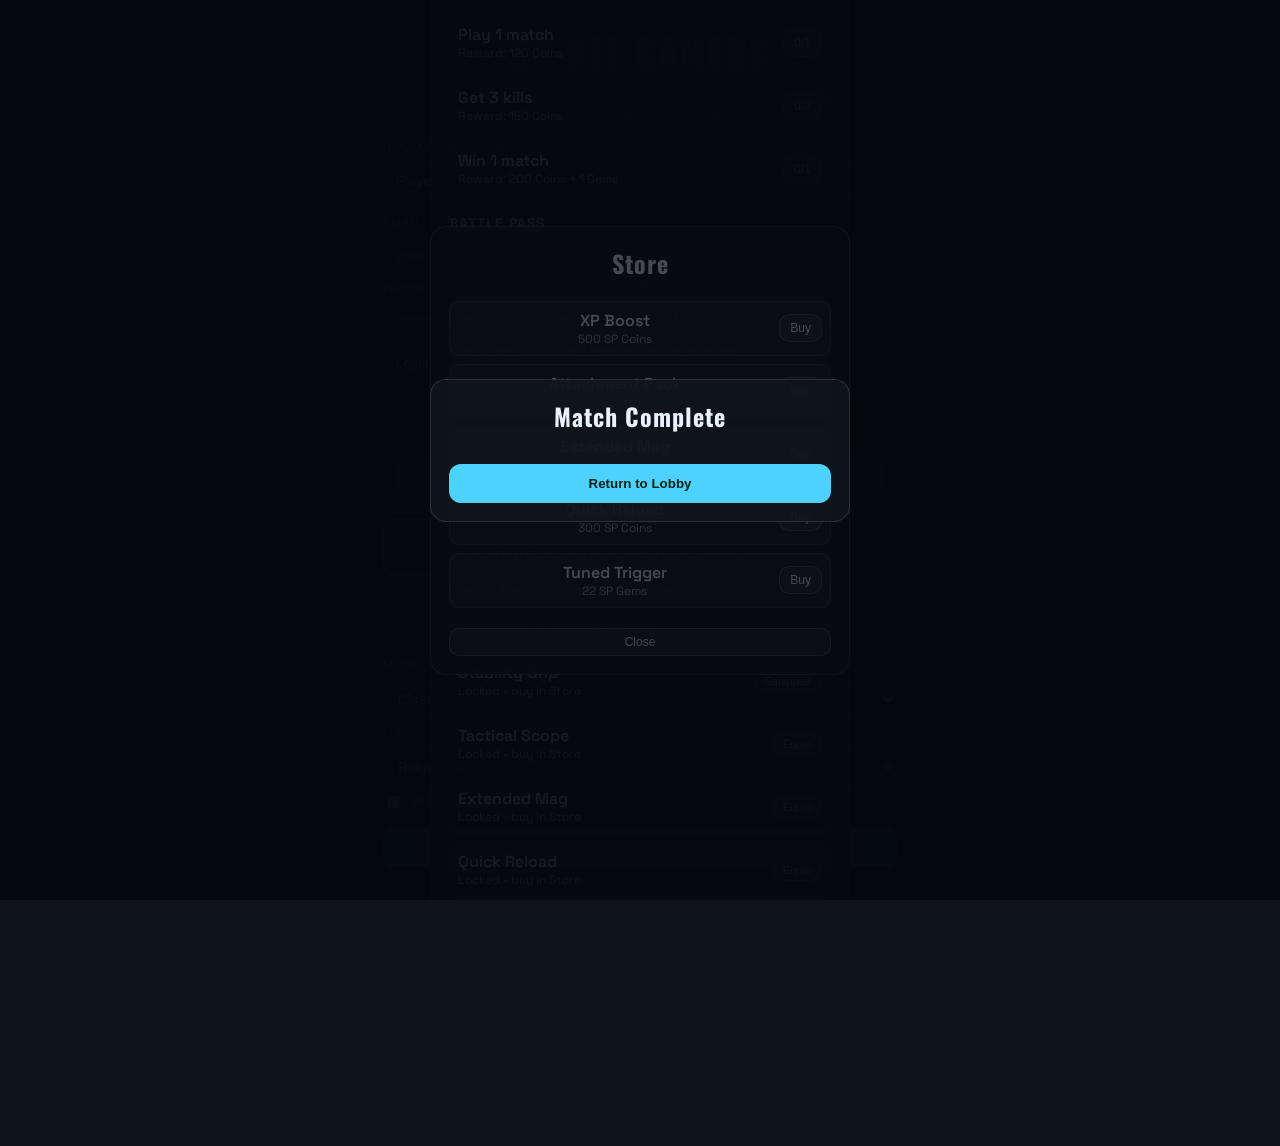
==== web/index.html @ 1491004d "Fix lobby navigation and stop forced redirect" ====
<!doctype html>
<html lang="en">
<head>
  <meta charset="utf-8" />
  <meta name="viewport" content="width=device-width,initial-scale=1,maximum-scale=1,user-scalable=no" />
  <title>SP NET GAMERS v1.0.1</title>
  <link rel="preconnect" href="https://fonts.googleapis.com">
  <link rel="preconnect" href="https://fonts.gstatic.com" crossorigin>
  <link href="https://fonts.googleapis.com/css2?family=Oswald:wght@400;600&family=Space+Grotesk:wght@400;600&family=Bebas+Neue&display=swap" rel="stylesheet">
  <link rel="stylesheet" href="style.css?v=20260315r" />
</head>
<body>
  <div id="overlay" class="overlay">
    <div class="card">
      <div class="badge">Season Zero</div>
      <h1>SP NET GAMERS</h1>
      <p class="subtitle">Fast tactical battle-royale prototype (original design)</p>
      <p class="version">Version v1.0.1 <span id="buildTag"></span></p>

      <div class="profile-setup">
        <label for="nameInput">Commander Name</label>
        <input id="nameInput" type="text" maxlength="14" placeholder="Your name" />
      </div>

      <div class="profile-setup">
        <label for="emailInput">Email</label>
        <input id="emailInput" type="email" placeholder="you@example.com" />
        <label for="passwordInput">Password</label>
        <input id="passwordInput" type="password" placeholder="********" />
        <div class="account-actions">
          <button id="loginBtn" class="ghost">Login</button>
          <button id="registerBtn" class="ghost">Create Account</button>
          <button id="offlineBtn" class="ghost">Play Offline</button>
        </div>
        <div id="authStatus" class="panel-status"></div>
      </div>

      <div id="dailyBox" class="daily">
        <div class="daily-title">Daily Drop</div>
        <div id="dailyRewardText" class="daily-reward">Claim today reward</div>
        <button id="claimDaily" class="ghost">Claim Daily</button>
      </div>

      <div class="trait-grid">
        <button class="trait" data-trait="swift">Trailblazer<br><span>+10% move speed</span></button>
        <button class="trait" data-trait="bulwark">Bulwark<br><span>+20 max health</span></button>
        <button class="trait" data-trait="sensor">Sensorist<br><span>Ping on reload</span></button>
        <button class="trait" data-trait="medic">Medicall<br><span>Faster revive</span></button>
      </div>

      <div class="mode-grid">
        <label for="modeSelect">Mode</label>
        <select id="modeSelect">
          <option value="classic">Classic</option>
          <option value="blitz">Blitz</option>
          <option value="duo">Duo</option>
          <option value="squad">Squad</option>
          <option value="vehicle">Vehicle Rush</option>
          <option value="arena">MP Arena (Beta)</option>
        </select>
        <label for="mapSelect">Map</label>
        <select id="mapSelect">
          <option value="ridge">Ridgefront</option>
          <option value="harbor">Harborline</option>
          <option value="metro">Metro Grid</option>
        </select>
        <label class="checkbox">
          <input id="mpToggle" type="checkbox" />
          Multiplayer (Beta)
        </label>
      </div>

      <button id="startBtn" class="start">Deploy</button>
      <div class="tips">
        <div><strong>Touch</strong>: left joystick move, right joystick aim/shoot</div>
        <div><strong>Desktop</strong>: WASD move, mouse aim, click shoot, 1/2/3 equip, Q swap, R reload</div>
      </div>
    </div>
  </div>

  <div id="topbar" class="topbar hidden">
    <div class="brand">SP NET GAMERS <span>v1.0.1</span></div>
    <div class="progress">
      <div id="levelChip" class="chip">LVL 1</div>
      <div class="xpbar"><div id="xpFill" class="xpfill"></div></div>
    </div>
    <div class="balance">
      <div id="coinsChip" class="chip">SP Coins 0</div>
      <div id="gemsChip" class="chip">SP Gems 0</div>
      <div id="powerChip" class="chip hidden">Power +60%</div>
    </div>
    <div class="actions">
      <button id="profileBtn" class="ghost small">Profile</button>
      <button id="storeBtn" class="ghost small">Store</button>
    </div>
  </div>

  <div id="killfeed" class="killfeed"></div>

  <div id="panelProfile" class="panel hidden">
    <div class="panel-card">
      <h2>Profile</h2>
      <div id="profileSummary" class="panel-text"></div>
      <div class="panel-section">
        <h3>Daily Missions</h3>
        <div id="missionsList" class="panel-list"></div>
      </div>
      <div class="panel-section">
        <h3>Battle Pass</h3>
        <div id="battlePass" class="panel-text"></div>
        <div id="battlePassTrack" class="panel-list"></div>
      </div>
      <div class="panel-section">
        <h3>Inventory & Attachments</h3>
        <div id="inventoryList" class="panel-list"></div>
      </div>
      <button id="claimDaily2" class="start small">Claim Daily</button>
      <div id="dailyStatus" class="panel-status"></div>
      <button id="closeProfile" class="ghost small">Close</button>
    </div>
  </div>

  <div id="panelStore" class="panel hidden">
    <div class="panel-card">
      <h2>Store</h2>
      <div id="storeList" class="panel-list"></div>
      <div id="storeStatus" class="panel-status"></div>
      <button id="closeStore" class="ghost small">Close</button>
    </div>
  </div>

  <div id="summary" class="panel hidden">
    <div class="panel-card">
      <h2 id="summaryTitle">Match Complete</h2>
      <div id="summaryStats" class="panel-text"></div>
      <button id="summaryBtn" class="start">Return to Lobby</button>
    </div>
  </div>

  <div id="warmup" class="panel hidden">
    <div class="panel-card">
      <h2>Warm-Up</h2>
      <div id="warmupText" class="panel-text">Deploying...</div>
      <button id="skipWarmup" class="ghost small">Skip Warm-Up</button>
    </div>
  </div>

  <div id="toast" class="toast hidden"></div>

  <canvas id="game"></canvas>
  <a id="panicLobby" class="panic-lobby" href="index.html?panic=1&v=20260315r" onclick="location.href='index.html?panic=1&v=20260315r'; return false;">Return to Lobby</a>
  <div id="themeFrame" class="theme-frame" aria-hidden="true"></div>
  <div id="promoBanner" class="promo-banner" aria-hidden="true">
    <div class="promo-title">DUNESTORM FRONTLINE</div>
    <div class="promo-sub">Discover relics, power, and hidden routes</div>
  </div>
  <div id="hud" class="hud">
    <div class="stat" id="health"></div>
    <div class="stat" id="armor"></div>
    <div class="stat" id="weapon"></div>
    <div class="stat" id="ammo"></div>
    <div class="stat" id="vehicle"></div>
    <div class="stat" id="remain"></div>
  </div>

  <div id="actions" class="actions-panel">
    <button id="actionHeal" class="ghost small">Heal</button>
    <button id="actionSwap" class="ghost small">Swap</button>
    <button id="actionCapture" class="ghost small">Capture</button>
  </div>

  <div id="bgmiHud" class="bgmi-hud" aria-hidden="true">
    <div class="bgmi-top">
      <div id="bgmiStatus" class="bgmi-status">Alive 0 | Kills 0</div>
      <div id="bgmiCompass" class="bgmi-compass">N 0</div>
    </div>
    <div id="bgmiMiniFrame" class="bgmi-minimap"></div>
    <div class="bgmi-bottom">
      <div id="bgmiWeapon" class="bgmi-weapon">Weapon</div>
      <div id="bgmiAmmo" class="bgmi-ammo">0 / 0</div>
      <div class="bgmi-health">
        <div id="bgmiHealthFill" class="bgmi-health-fill"></div>
      </div>
    </div>
    <div id="bgmiCrosshair" class="bgmi-crosshair"></div>
  </div>

  <script src="game.js?v=20260315r"></script>
  <script>
    (function () {
      function forceWarmupOff() {
        try {
          var warmup = document.getElementById("warmup");
          if (warmup) warmup.classList.add("hidden");
          if (window.GAME) {
            window.GAME.warmupActive = false;
            window.GAME.warmupTimer = 0;
          }
        } catch (e) {}
        setTimeout(forceWarmupOff, 800);
      }
      forceWarmupOff();
    })();
  </script>
</body>
</html>
---- web/style.css ----
:root {
  --bg: #0f141b;
  --panel: rgba(16, 21, 28, 0.92);
  --accent: #4dd2ff;
  --accent-2: #f2c94c;
  --gold: #4dd2ff;
  --gold-bright: #dce7f2;
  --bronze: #203040;
  --danger: #ff6b6b;
  --text: #e9f1ff;
  --muted: rgba(233, 241, 255, 0.6);
}

* { box-sizing: border-box; }
html, body {
  margin: 0;
  padding: 0;
  width: 100%;
  height: 100%;
  background: var(--bg);
  color: var(--text);
  font-family: "Space Grotesk", "Trebuchet MS", sans-serif;
  overflow: hidden;
}

body {
  position: relative;
  background:
    radial-gradient(circle at 20% 15%, rgba(77, 210, 255, 0.18), transparent 45%),
    radial-gradient(circle at 85% 80%, rgba(242, 201, 76, 0.12), transparent 50%),
    linear-gradient(160deg, rgba(16, 22, 30, 0.98), rgba(10, 14, 20, 0.98));
}

body::before,
body::after {
  content: "";
  position: absolute;
  width: 420px;
  height: 420px;
  border-radius: 50%;
  background: radial-gradient(circle, rgba(71, 215, 160, 0.18), transparent 60%);
  filter: blur(10px);
  z-index: 0;
  animation: float 12s ease-in-out infinite;
  pointer-events: none;
}

body::after {
  width: 520px;
  height: 520px;
  right: -120px;
  bottom: -160px;
  background: radial-gradient(circle, rgba(240, 179, 86, 0.16), transparent 60%);
  animation-delay: -4s;
}

@keyframes float {
  0% { transform: translateY(0px); }
  50% { transform: translateY(-18px); }
  100% { transform: translateY(0px); }
}

#game {
  width: 100vw;
  height: 100vh;
  display: block;
  position: relative;
  z-index: 1;
}

body.ingame #game {
  filter: saturate(1.08) contrast(1.05);
}

.hidden { display: none; }

.panic-lobby {
  position: absolute;
  top: calc(14px + env(safe-area-inset-top));
  left: calc(14px + env(safe-area-inset-left));
  z-index: 15;
  padding: 10px 14px;
  border-radius: 10px;
  border: 1px solid rgba(255,255,255,0.45);
  background: rgba(8, 12, 18, 0.85);
  color: rgba(255,255,255,0.9);
  font-family: "Oswald", "Space Grotesk", sans-serif;
  font-size: 12px;
  letter-spacing: 1px;
  text-transform: uppercase;
  display: none;
  pointer-events: auto;
  box-shadow: 0 10px 24px rgba(0,0,0,0.35);
  text-decoration: none;
}

body.ingame .panic-lobby {
  display: inline-flex;
  align-items: center;
  gap: 6px;
}

body.panic-mode .panic-lobby {
  display: inline-flex;
  align-items: center;
  gap: 6px;
}

body.panic-mode #game,
body.panic-mode .bgmi-hud,
body.panic-mode .actions-panel,
body.panic-mode .killfeed {
  pointer-events: none;
}

.panic-lobby.big {
  top: auto;
  left: 50%;
  bottom: calc(16px + env(safe-area-inset-bottom));
  transform: translateX(-50%);
  width: min(92vw, 360px);
  justify-content: center;
  font-size: 14px;
  padding: 12px 18px;
}

.overlay {
  position: absolute;
  inset: 0;
  display: flex;
  align-items: center;
  justify-content: center;
  background: radial-gradient(circle at 20% 20%, rgba(71,215,160,0.18), transparent 40%),
              radial-gradient(circle at 80% 80%, rgba(72,110,255,0.18), transparent 40%),
              rgba(5, 8, 15, 0.92);
  z-index: 10;
}

.card {
  width: min(92vw, 560px);
  background: var(--panel);
  border: 1px solid rgba(255,255,255,0.12);
  border-radius: 18px;
  padding: 22px;
  text-align: center;
  box-shadow: 0 18px 40px rgba(0,0,0,0.45);
}

.badge {
  display: inline-block;
  padding: 4px 10px;
  border-radius: 999px;
  background: rgba(71,215,160,0.18);
  font-size: 12px;
  letter-spacing: 1px;
  text-transform: uppercase;
}

h1 {
  margin: 10px 0 6px 0;
  font-family: "Oswald", "Trebuchet MS", sans-serif;
  font-size: 36px;
  letter-spacing: 2px;
}

h2 {
  margin: 0 0 10px 0;
  font-family: "Oswald", "Trebuchet MS", sans-serif;
  font-size: 24px;
  letter-spacing: 1px;
}

h3 {
  margin: 8px 0;
  font-size: 14px;
  letter-spacing: 1px;
  text-transform: uppercase;
  color: var(--muted);
}

.subtitle {
  margin: 0;
  color: var(--muted);
}

.profile-setup {
  display: grid;
  gap: 6px;
  margin: 14px 0 10px 0;
  text-align: left;
}

.profile-setup label {
  font-size: 12px;
  text-transform: uppercase;
  letter-spacing: 1px;
  color: var(--muted);
}

.profile-setup input {
  padding: 10px 12px;
  border-radius: 12px;
  border: 1px solid rgba(255,255,255,0.18);
  background: rgba(255,255,255,0.06);
  color: var(--text);
  font-size: 14px;
}

.account-actions {
  display: flex;
  gap: 8px;
  flex-wrap: wrap;
}

.daily {
  display: grid;
  gap: 6px;
  margin: 10px 0 8px 0;
  padding: 12px;
  border-radius: 12px;
  border: 1px solid rgba(255,255,255,0.12);
  background: rgba(255,255,255,0.04);
}

.daily-title {
  font-size: 12px;
  text-transform: uppercase;
  letter-spacing: 1px;
  color: var(--muted);
}

.daily-reward {
  font-weight: 600;
}

.trait-grid {
  display: grid;
  grid-template-columns: 1fr 1fr;
  gap: 10px;
  margin: 16px 0;
}

.trait {
  padding: 12px;
  border: 1px solid rgba(255,255,255,0.15);
  background: rgba(255,255,255,0.05);
  color: var(--text);
  border-radius: 12px;
  font-size: 14px;
}

.trait span {
  display: block;
  font-size: 12px;
  opacity: 0.7;
}

.trait.selected {
  border-color: var(--accent);
  box-shadow: 0 0 0 2px rgba(71,215,160,0.2);
}

.mode-grid {
  display: grid;
  gap: 8px;
  margin: 12px 0 16px 0;
  text-align: left;
}

.mode-grid label {
  font-size: 12px;
  text-transform: uppercase;
  letter-spacing: 1px;
  color: var(--muted);
}

.mode-grid select {
  padding: 8px 10px;
  border-radius: 10px;
  border: 1px solid rgba(255,255,255,0.18);
  background: rgba(255,255,255,0.06);
  color: var(--text);
  font-size: 14px;
}

.checkbox {
  display: flex;
  align-items: center;
  gap: 8px;
  font-size: 12px;
  text-transform: uppercase;
  letter-spacing: 1px;
  color: var(--muted);
}

.checkbox input {
  accent-color: var(--accent);
}

.start {
  width: 100%;
  padding: 12px;
  background: var(--accent);
  color: #082015;
  border: none;
  border-radius: 12px;
  font-weight: 700;
  cursor: pointer;
  transition: transform 0.2s ease, box-shadow 0.2s ease;
}

.start:hover { transform: translateY(-1px); box-shadow: 0 6px 16px rgba(71,215,160,0.35); }

.start.small { width: auto; padding: 8px 14px; font-size: 12px; }

.ghost {
  border: 1px solid rgba(255,255,255,0.18);
  background: rgba(255,255,255,0.06);
  color: var(--text);
  border-radius: 10px;
  padding: 8px 12px;
  cursor: pointer;
}

.ghost.small { padding: 6px 10px; font-size: 12px; }

button:disabled {
  opacity: 0.5;
  cursor: not-allowed;
}

.tips {
  margin-top: 12px;
  font-size: 12px;
  opacity: 0.8;
}

.version {
  margin: 6px 0 0 0;
  font-size: 12px;
  opacity: 0.7;
}

.topbar {
  position: absolute;
  left: 12px;
  right: 12px;
  top: 12px;
  display: grid;
  grid-template-columns: 1fr auto auto auto;
  gap: 10px;
  align-items: center;
  padding: 10px 14px;
  border-radius: 14px;
  background: rgba(24, 18, 12, 0.78);
  border: 1px solid rgba(209, 154, 63, 0.35);
  backdrop-filter: blur(8px);
  z-index: 6;
}

.brand {
  font-family: "Oswald", "Trebuchet MS", sans-serif;
  letter-spacing: 1px;
}

.brand span {
  font-size: 12px;
  color: var(--muted);
  margin-left: 6px;
}

.progress {
  display: grid;
  gap: 6px;
  min-width: 160px;
}

.xpbar {
  height: 6px;
  border-radius: 999px;
  background: rgba(255,255,255,0.1);
  overflow: hidden;
}

.xpfill {
  height: 100%;
  width: 0%;
  background: linear-gradient(90deg, #47d7a0, #6fb8ff);
}

.balance {
  display: flex;
  gap: 6px;
  flex-wrap: wrap;
}

.chip {
  padding: 6px 10px;
  border-radius: 999px;
  background: rgba(26, 18, 10, 0.55);
  border: 1px solid rgba(209, 154, 63, 0.35);
  font-size: 12px;
}

.actions {
  display: flex;
  gap: 6px;
}

.panel {
  position: absolute;
  inset: 0;
  display: flex;
  align-items: center;
  justify-content: center;
  background: rgba(5, 8, 15, 0.72);
  z-index: 12;
  pointer-events: auto;
}

#warmup {
  z-index: 9999;
  pointer-events: auto;
  touch-action: manipulation;
  display: none !important;
}

.panel-card {
  width: min(90vw, 420px);
  background: var(--panel);
  border: 1px solid rgba(255,255,255,0.12);
  border-radius: 16px;
  padding: 18px;
  display: grid;
  gap: 10px;
  text-align: center;
}

.panel-text {
  text-align: left;
  white-space: pre-line;
  color: var(--muted);
  font-size: 13px;
}

.panel-status {
  font-size: 12px;
  color: var(--muted);
}

.panel-section {
  text-align: left;
  display: grid;
  gap: 6px;
}

.panel-list {
  display: grid;
  gap: 8px;
}

.store-item,
.mission-item {
  display: grid;
  grid-template-columns: 1fr auto;
  align-items: center;
  gap: 8px;
  padding: 8px;
  border-radius: 10px;
  background: rgba(255,255,255,0.04);
  border: 1px solid rgba(255,255,255,0.08);
}

.store-label { font-weight: 600; }
.store-cost { font-size: 12px; color: var(--muted); }

.inventory-item {
  display: grid;
  grid-template-columns: 1fr auto;
  align-items: center;
  gap: 8px;
  padding: 8px;
  border-radius: 10px;
  background: rgba(255,255,255,0.04);
  border: 1px solid rgba(255,255,255,0.08);
}

.inventory-item .toggle {
  padding: 4px 10px;
  border-radius: 999px;
  border: 1px solid rgba(255,255,255,0.2);
  background: rgba(255,255,255,0.06);
  font-size: 11px;
  color: var(--text);
}

.battle-track {
  display: grid;
  gap: 6px;
}

.battle-tier {
  display: grid;
  grid-template-columns: auto 1fr;
  gap: 8px;
  align-items: center;
  padding: 6px 8px;
  border-radius: 8px;
  background: rgba(255,255,255,0.04);
  border: 1px solid rgba(255,255,255,0.08);
  font-size: 11px;
}

.battle-tier.active {
  border-color: rgba(71,215,160,0.6);
  box-shadow: 0 0 0 1px rgba(71,215,160,0.2);
}

.hud {
  position: absolute;
  left: 12px;
  bottom: 12px;
  display: flex;
  flex-direction: column;
  align-items: flex-start;
  gap: 6px;
  z-index: 5;
}

.stat {
  padding: 6px 8px;
  background: rgba(18, 12, 8, 0.6);
  border: 1px solid rgba(209, 154, 63, 0.35);
  border-radius: 8px;
  font-size: 12px;
}

#ammo {
  border-color: rgba(242, 215, 166, 0.7);
}

.toast {
  position: absolute;
  left: 50%;
  bottom: 20px;
  transform: translateX(-50%);
  background: rgba(22, 16, 10, 0.92);
  border: 1px solid rgba(209, 154, 63, 0.35);
  border-radius: 999px;
  padding: 8px 14px;
  font-size: 12px;
  z-index: 15;
}

.killfeed {
  position: absolute;
  right: 14px;
  top: 80px;
  display: grid;
  gap: 6px;
  z-index: 7;
  max-width: 240px;
}

.killfeed .entry {
  padding: 6px 8px;
  border-radius: 8px;
  background: rgba(10, 14, 20, 0.75);
  border: 1px solid rgba(255,255,255,0.2);
  font-size: 11px;
  color: rgba(255,255,255,0.78);
}

.actions-panel {
  position: absolute;
  right: 12px;
  bottom: 12px;
  display: flex;
  flex-direction: column;
  gap: 8px;
  z-index: 7;
}

.actions-panel .ghost {
  min-width: 88px;
  text-align: center;
  background: rgba(12, 16, 22, 0.65);
  border-color: rgba(220, 231, 242, 0.25);
}

.theme-frame {
  position: absolute;
  inset: 18px;
  border: 3px solid var(--gold);
  border-radius: 16px;
  box-shadow: 0 0 0 2px rgba(138, 97, 48, 0.45), 0 20px 60px rgba(0,0,0,0.35);
  z-index: 4;
  opacity: 0;
  pointer-events: none;
  display: none;
}

.theme-frame::before,
.theme-frame::after {
  content: "";
  position: absolute;
  width: 56px;
  height: 56px;
  border: 3px solid var(--gold-bright);
  box-shadow: 0 0 0 1px rgba(138, 97, 48, 0.5) inset;
}

.theme-frame::before {
  top: -10px;
  left: -10px;
  border-right: none;
  border-bottom: none;
}

.theme-frame::after {
  bottom: -10px;
  right: -10px;
  border-left: none;
  border-top: none;
}

.promo-banner {
  position: absolute;
  left: 50%;
  bottom: 16px;
  transform: translateX(-50%);
  width: min(92vw, 900px);
  padding: 12px 18px;
  border-radius: 12px;
  background: linear-gradient(90deg, rgba(66, 45, 18, 0.92), rgba(28, 20, 12, 0.92));
  border: 2px solid rgba(209, 154, 63, 0.55);
  text-align: center;
  z-index: 6;
  opacity: 0;
  pointer-events: none;
  display: none;
  box-shadow: 0 16px 40px rgba(0,0,0,0.35);
}

.promo-title {
  font-family: "Bebas Neue", "Oswald", sans-serif;
  font-size: 38px;
  letter-spacing: 2px;
  color: var(--gold-bright);
  text-transform: uppercase;
  text-shadow: 0 4px 12px rgba(0,0,0,0.35);
}

.promo-sub {
  font-size: 12px;
  letter-spacing: 1px;
  text-transform: uppercase;
  color: rgba(242, 215, 166, 0.85);
}

body.ingame .theme-frame,
body.ingame .promo-banner {
  opacity: 0;
}

body.ingame .topbar,
body.ingame #hud {
  opacity: 0;
  pointer-events: none;
}

.bgmi-hud {
  position: absolute;
  inset: 0;
  z-index: 8;
  display: none;
  pointer-events: none;
  font-family: "Oswald", "Space Grotesk", sans-serif;
}

body.ingame .bgmi-hud {
  display: block;
}

.bgmi-top {
  position: absolute;
  top: 8px;
  left: 50%;
  transform: translateX(-50%);
  display: flex;
  gap: 12px;
  align-items: center;
  padding: 6px 10px;
  border-radius: 8px;
  background: rgba(18, 18, 18, 0.45);
  border: 1px solid rgba(255,255,255,0.25);
  backdrop-filter: blur(6px);
}

.bgmi-status {
  font-size: 12px;
  color: rgba(255,255,255,0.8);
}

.bgmi-compass {
  font-size: 13px;
  letter-spacing: 2px;
  color: rgba(255,255,255,0.9);
}

.bgmi-minimap {
  position: absolute;
  right: 12px;
  top: 72px;
  width: 140px;
  height: 140px;
  border: 2px solid rgba(255,255,255,0.65);
  border-radius: 8px;
  box-shadow: 0 8px 24px rgba(0,0,0,0.35);
  pointer-events: none;
}

.bgmi-bottom {
  position: absolute;
  left: 50%;
  bottom: 18px;
  transform: translateX(-50%);
  display: flex;
  gap: 12px;
  align-items: center;
  padding: 10px 14px;
  border-radius: 10px;
  background: rgba(8, 8, 10, 0.6);
  border: 1px solid rgba(255,255,255,0.25);
  box-shadow: 0 10px 26px rgba(0,0,0,0.35);
}

.bgmi-weapon {
  font-size: 14px;
  letter-spacing: 0.5px;
  color: rgba(255,255,255,0.95);
}

.bgmi-ammo {
  font-size: 14px;
  color: rgba(255,255,255,0.85);
}

.bgmi-health {
  width: 120px;
  height: 10px;
  border-radius: 999px;
  background: rgba(255,255,255,0.15);
  border: 1px solid rgba(255,255,255,0.35);
  overflow: hidden;
}

.bgmi-health-fill {
  height: 100%;
  width: 100%;
  background: linear-gradient(90deg, #ffd25a, #ff6b5f);
}

.bgmi-crosshair {
  position: absolute;
  left: 50%;
  top: 50%;
  width: 18px;
  height: 18px;
  margin-left: -9px;
  margin-top: -9px;
  border: 1px solid rgba(255,255,255,0.6);
  border-radius: 50%;
}

.bgmi-crosshair::before,
.bgmi-crosshair::after {
  content: "";
  position: absolute;
  background: rgba(255,255,255,0.6);
}

.bgmi-crosshair::before {
  width: 18px;
  height: 1px;
  left: 0;
  top: 50%;
  transform: translateY(-50%);
}

.bgmi-crosshair::after {
  height: 18px;
  width: 1px;
  top: 0;
  left: 50%;
  transform: translateX(-50%);
}

body.ingame .actions-panel .ghost {
  width: 56px;
  height: 56px;
  border-radius: 50%;
  border: 2px solid rgba(255,255,255,0.4);
  background: rgba(0,0,0,0.55);
  color: rgba(255,255,255,0.85);
  font-size: 11px;
}

@media (max-width: 720px) {
  .topbar {
    grid-template-columns: 1fr;
    gap: 6px;
  }
  .actions { justify-content: flex-start; }
  .hud { bottom: 70px; }
  .actions-panel { bottom: 80px; }
  .account-actions { justify-content: flex-start; }
}
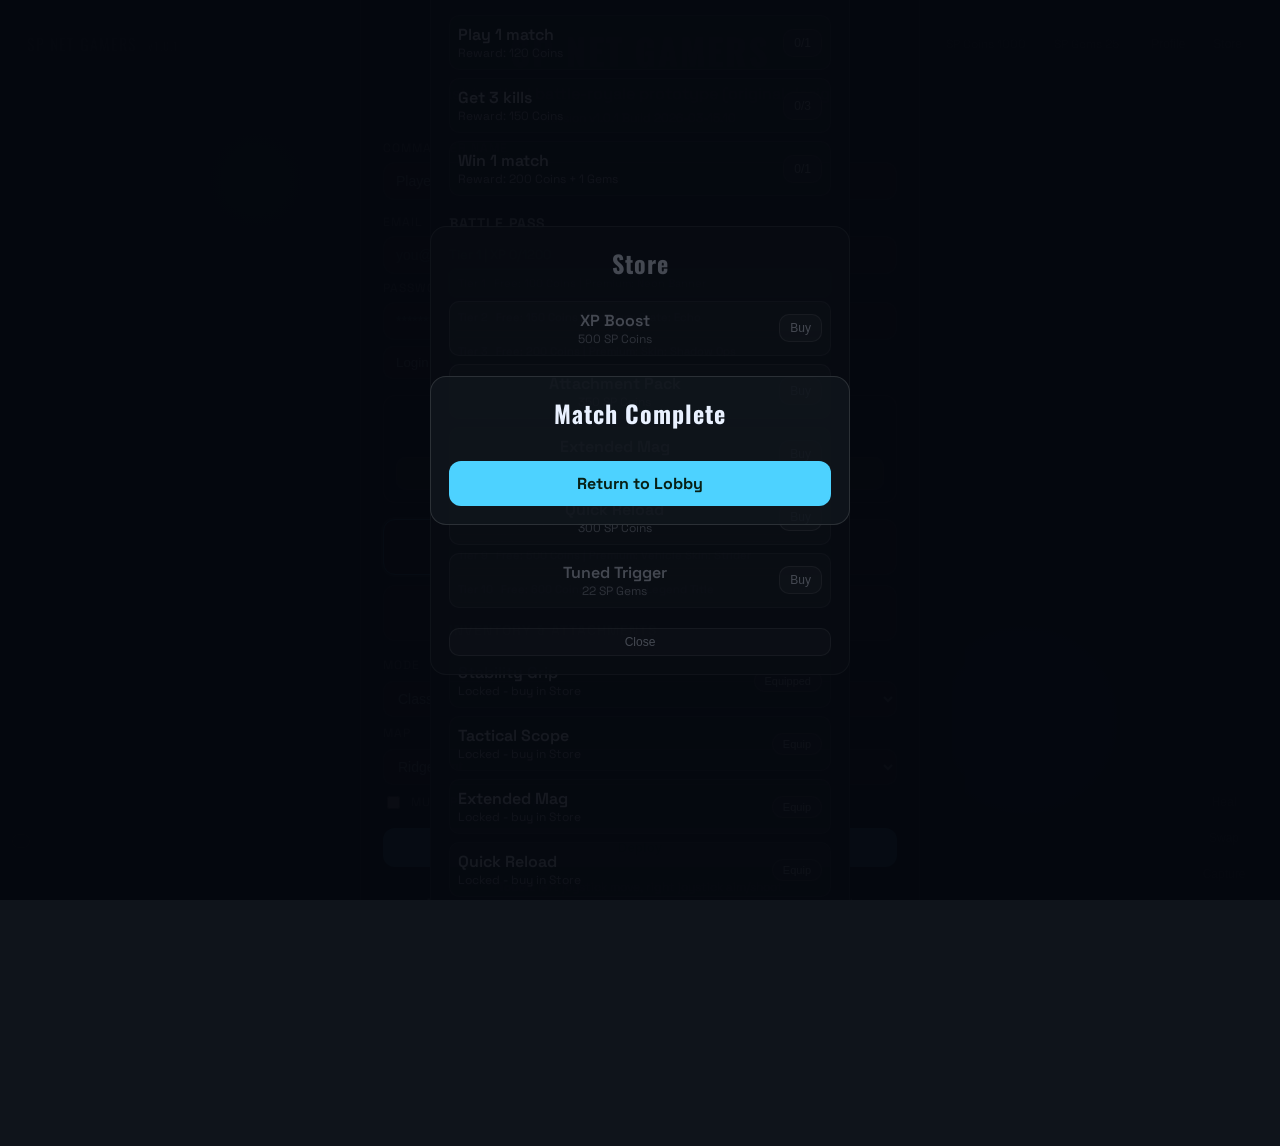
==== commit 11c8b7c0: "Make summary lobby link hard-navigate and unblock clicks" ====
--- a/web/index.html
+++ b/web/index.html
@@ -7,7 +7,7 @@
   <link rel="preconnect" href="https://fonts.googleapis.com">
   <link rel="preconnect" href="https://fonts.gstatic.com" crossorigin>
   <link href="https://fonts.googleapis.com/css2?family=Oswald:wght@400;600&family=Space+Grotesk:wght@400;600&family=Bebas+Neue&display=swap" rel="stylesheet">
-  <link rel="stylesheet" href="style.css?v=20260315r" />
+  <link rel="stylesheet" href="style.css?v=20260315s" />
 </head>
 <body>
   <div id="overlay" class="overlay">
@@ -133,7 +133,7 @@
     <div class="panel-card">
       <h2 id="summaryTitle">Match Complete</h2>
       <div id="summaryStats" class="panel-text"></div>
-      <button id="summaryBtn" class="start">Return to Lobby</button>
+      <a id="summaryBtn" class="start" href="index.html?panic=1&v=20260315s" onclick="location.href='index.html?panic=1&v=20260315s'; return false;">Return to Lobby</a>
     </div>
   </div>
 
@@ -148,7 +148,7 @@
   <div id="toast" class="toast hidden"></div>
 
   <canvas id="game"></canvas>
-  <a id="panicLobby" class="panic-lobby" href="index.html?panic=1&v=20260315r" onclick="location.href='index.html?panic=1&v=20260315r'; return false;">Return to Lobby</a>
+  <a id="panicLobby" class="panic-lobby" href="index.html?panic=1&v=20260315s" onclick="location.href='index.html?panic=1&v=20260315s'; return false;">Return to Lobby</a>
   <div id="themeFrame" class="theme-frame" aria-hidden="true"></div>
   <div id="promoBanner" class="promo-banner" aria-hidden="true">
     <div class="promo-title">DUNESTORM FRONTLINE</div>
@@ -185,7 +185,7 @@
     <div id="bgmiCrosshair" class="bgmi-crosshair"></div>
   </div>
 
-  <script src="game.js?v=20260315r"></script>
+  <script src="game.js?v=20260315s"></script>
   <script>
     (function () {
       function forceWarmupOff() {
--- a/web/style.css
+++ b/web/style.css
@@ -113,6 +113,18 @@
   pointer-events: none;
 }
 
+body.summary-open #game,
+body.summary-open .bgmi-hud,
+body.summary-open .actions-panel,
+body.summary-open .killfeed {
+  pointer-events: none;
+}
+
+body.summary-open #summary {
+  z-index: 20;
+  pointer-events: auto;
+}
+
 .panic-lobby.big {
   top: auto;
   left: 50%;
@@ -306,6 +318,10 @@
   border-radius: 12px;
   font-weight: 700;
   cursor: pointer;
+  display: inline-flex;
+  align-items: center;
+  justify-content: center;
+  text-decoration: none;
   transition: transform 0.2s ease, box-shadow 0.2s ease;
 }
 
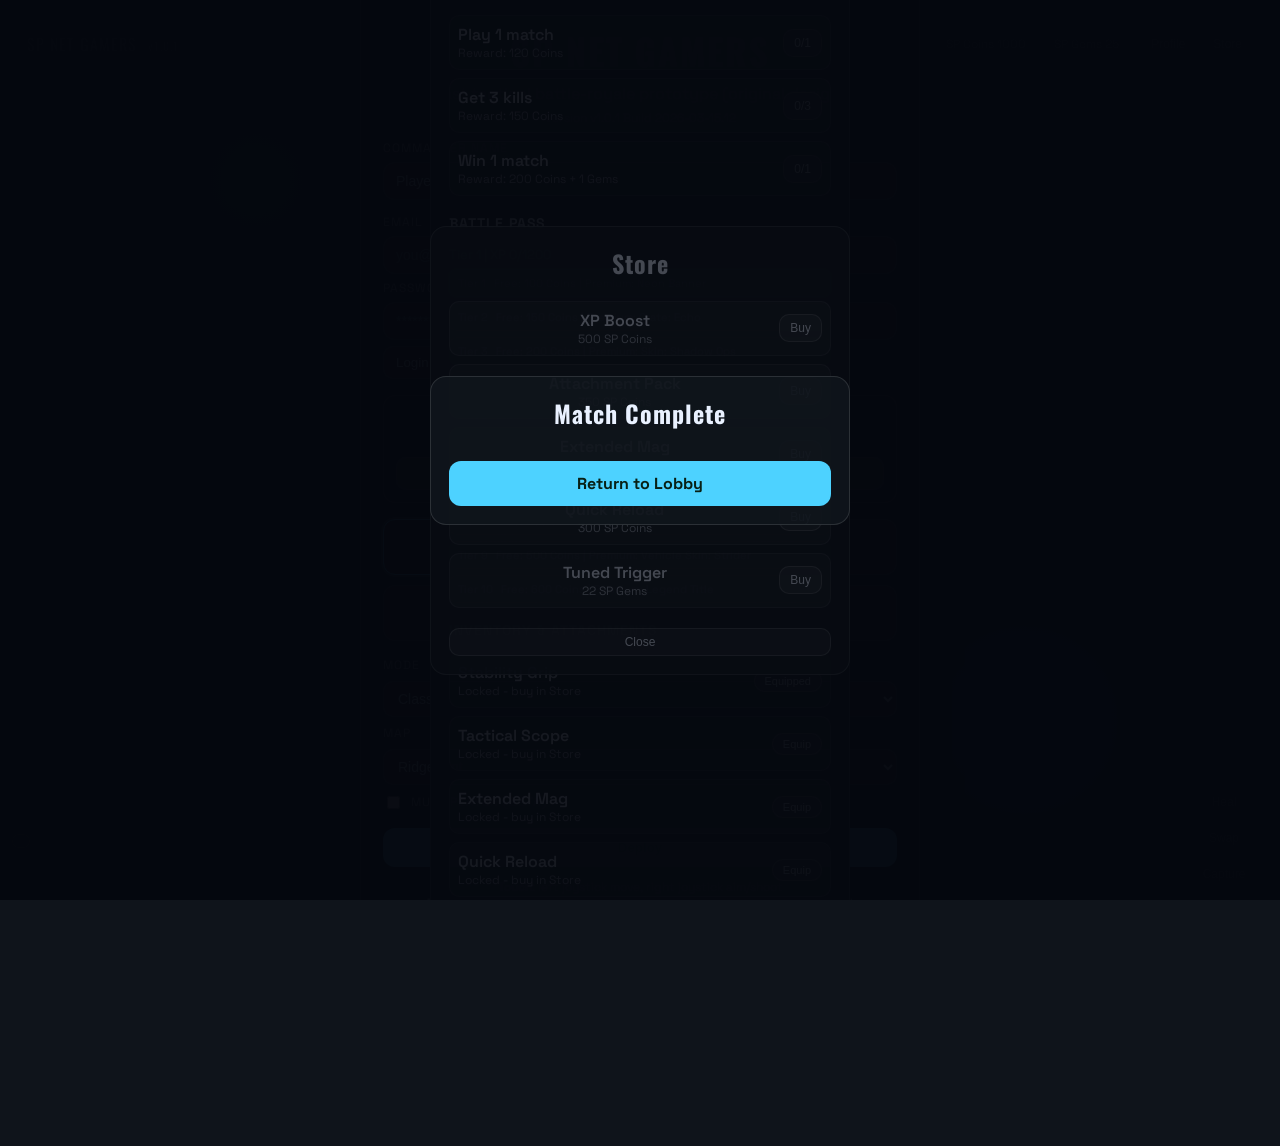
==== commit 661b77ff: "Ensure summary return always navigates to lobby" ====
--- a/web/index.html
+++ b/web/index.html
@@ -7,7 +7,7 @@
   <link rel="preconnect" href="https://fonts.googleapis.com">
   <link rel="preconnect" href="https://fonts.gstatic.com" crossorigin>
   <link href="https://fonts.googleapis.com/css2?family=Oswald:wght@400;600&family=Space+Grotesk:wght@400;600&family=Bebas+Neue&display=swap" rel="stylesheet">
-  <link rel="stylesheet" href="style.css?v=20260315s" />
+  <link rel="stylesheet" href="style.css?v=20260315t" />
 </head>
 <body>
   <div id="overlay" class="overlay">
@@ -133,7 +133,7 @@
     <div class="panel-card">
       <h2 id="summaryTitle">Match Complete</h2>
       <div id="summaryStats" class="panel-text"></div>
-      <a id="summaryBtn" class="start" href="index.html?panic=1&v=20260315s" onclick="location.href='index.html?panic=1&v=20260315s'; return false;">Return to Lobby</a>
+      <a id="summaryBtn" class="start" href="index.html?panic=1&v=20260315t" onclick="location.href='index.html?panic=1&v=20260315t'; return false;">Return to Lobby</a>
     </div>
   </div>
 
@@ -148,7 +148,7 @@
   <div id="toast" class="toast hidden"></div>
 
   <canvas id="game"></canvas>
-  <a id="panicLobby" class="panic-lobby" href="index.html?panic=1&v=20260315s" onclick="location.href='index.html?panic=1&v=20260315s'; return false;">Return to Lobby</a>
+  <a id="panicLobby" class="panic-lobby" href="index.html?panic=1&v=20260315t" onclick="location.href='index.html?panic=1&v=20260315t'; return false;">Return to Lobby</a>
   <div id="themeFrame" class="theme-frame" aria-hidden="true"></div>
   <div id="promoBanner" class="promo-banner" aria-hidden="true">
     <div class="promo-title">DUNESTORM FRONTLINE</div>
@@ -185,7 +185,7 @@
     <div id="bgmiCrosshair" class="bgmi-crosshair"></div>
   </div>
 
-  <script src="game.js?v=20260315s"></script>
+  <script src="game.js?v=20260315t"></script>
   <script>
     (function () {
       function forceWarmupOff() {
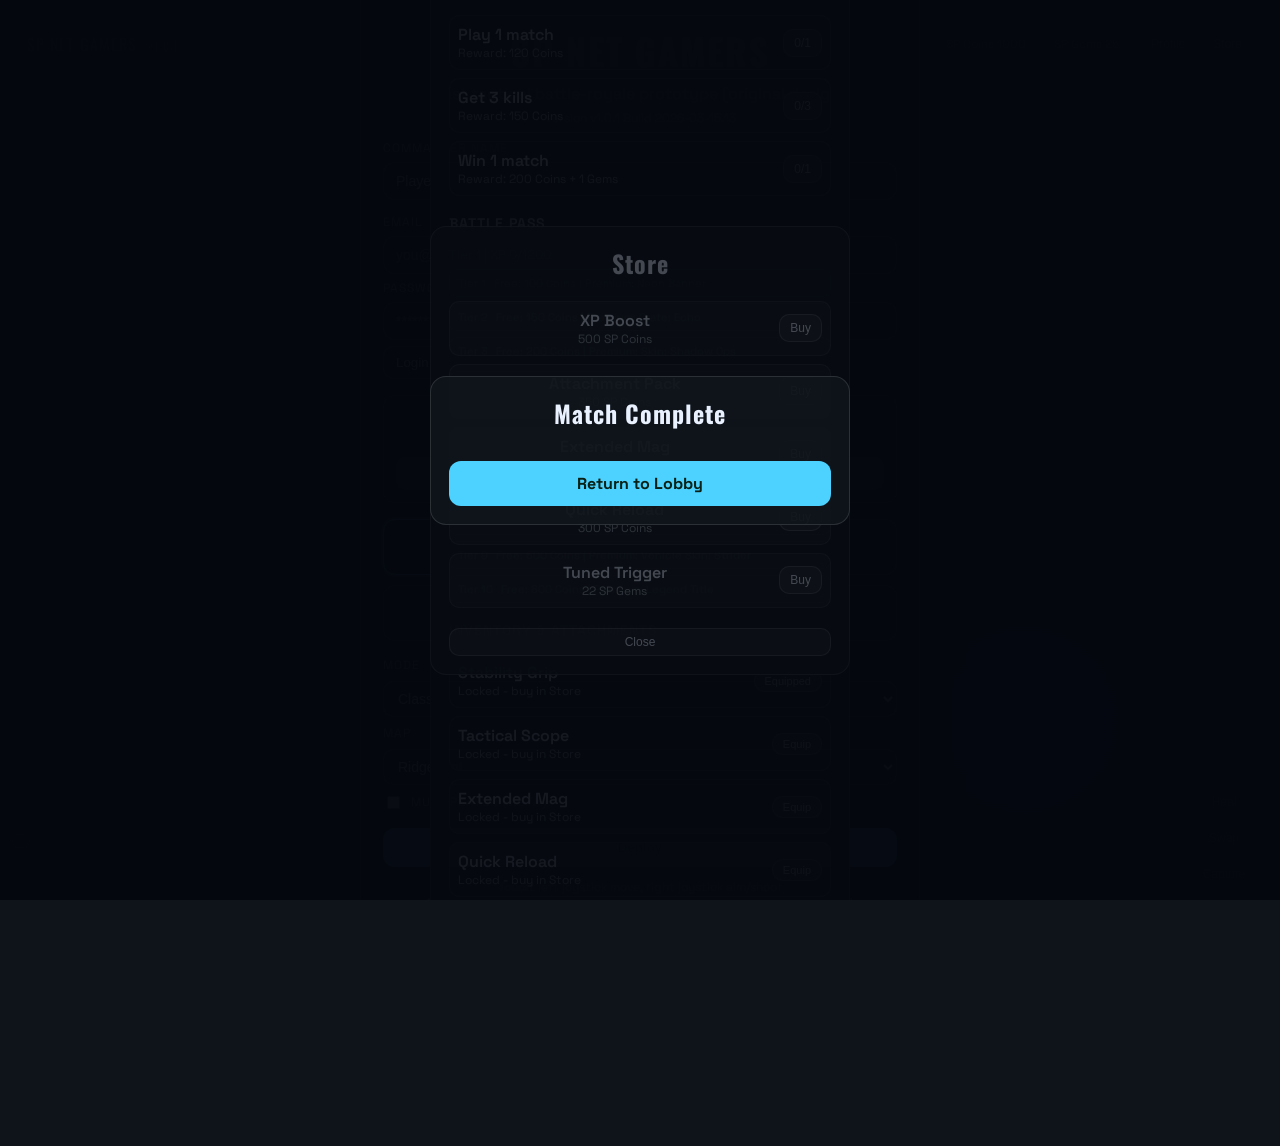
==== commit 5473eb63: "Auto-return to lobby in panic mode" ====
--- a/web/index.html
+++ b/web/index.html
@@ -7,7 +7,7 @@
   <link rel="preconnect" href="https://fonts.googleapis.com">
   <link rel="preconnect" href="https://fonts.gstatic.com" crossorigin>
   <link href="https://fonts.googleapis.com/css2?family=Oswald:wght@400;600&family=Space+Grotesk:wght@400;600&family=Bebas+Neue&display=swap" rel="stylesheet">
-  <link rel="stylesheet" href="style.css?v=20260315t" />
+  <link rel="stylesheet" href="style.css?v=20260315u" />
 </head>
 <body>
   <div id="overlay" class="overlay">
@@ -133,7 +133,7 @@
     <div class="panel-card">
       <h2 id="summaryTitle">Match Complete</h2>
       <div id="summaryStats" class="panel-text"></div>
-      <a id="summaryBtn" class="start" href="index.html?panic=1&v=20260315t" onclick="location.href='index.html?panic=1&v=20260315t'; return false;">Return to Lobby</a>
+      <a id="summaryBtn" class="start" href="index.html?panic=1&v=20260315u" onclick="location.href='index.html?panic=1&v=20260315u'; return false;">Return to Lobby</a>
     </div>
   </div>
 
@@ -148,7 +148,7 @@
   <div id="toast" class="toast hidden"></div>
 
   <canvas id="game"></canvas>
-  <a id="panicLobby" class="panic-lobby" href="index.html?panic=1&v=20260315t" onclick="location.href='index.html?panic=1&v=20260315t'; return false;">Return to Lobby</a>
+  <a id="panicLobby" class="panic-lobby" href="index.html?panic=1&v=20260315u" onclick="location.href='index.html?panic=1&v=20260315u'; return false;">Return to Lobby</a>
   <div id="themeFrame" class="theme-frame" aria-hidden="true"></div>
   <div id="promoBanner" class="promo-banner" aria-hidden="true">
     <div class="promo-title">DUNESTORM FRONTLINE</div>
@@ -185,7 +185,7 @@
     <div id="bgmiCrosshair" class="bgmi-crosshair"></div>
   </div>
 
-  <script src="game.js?v=20260315t"></script>
+  <script src="game.js?v=20260315u"></script>
   <script>
     (function () {
       function forceWarmupOff() {
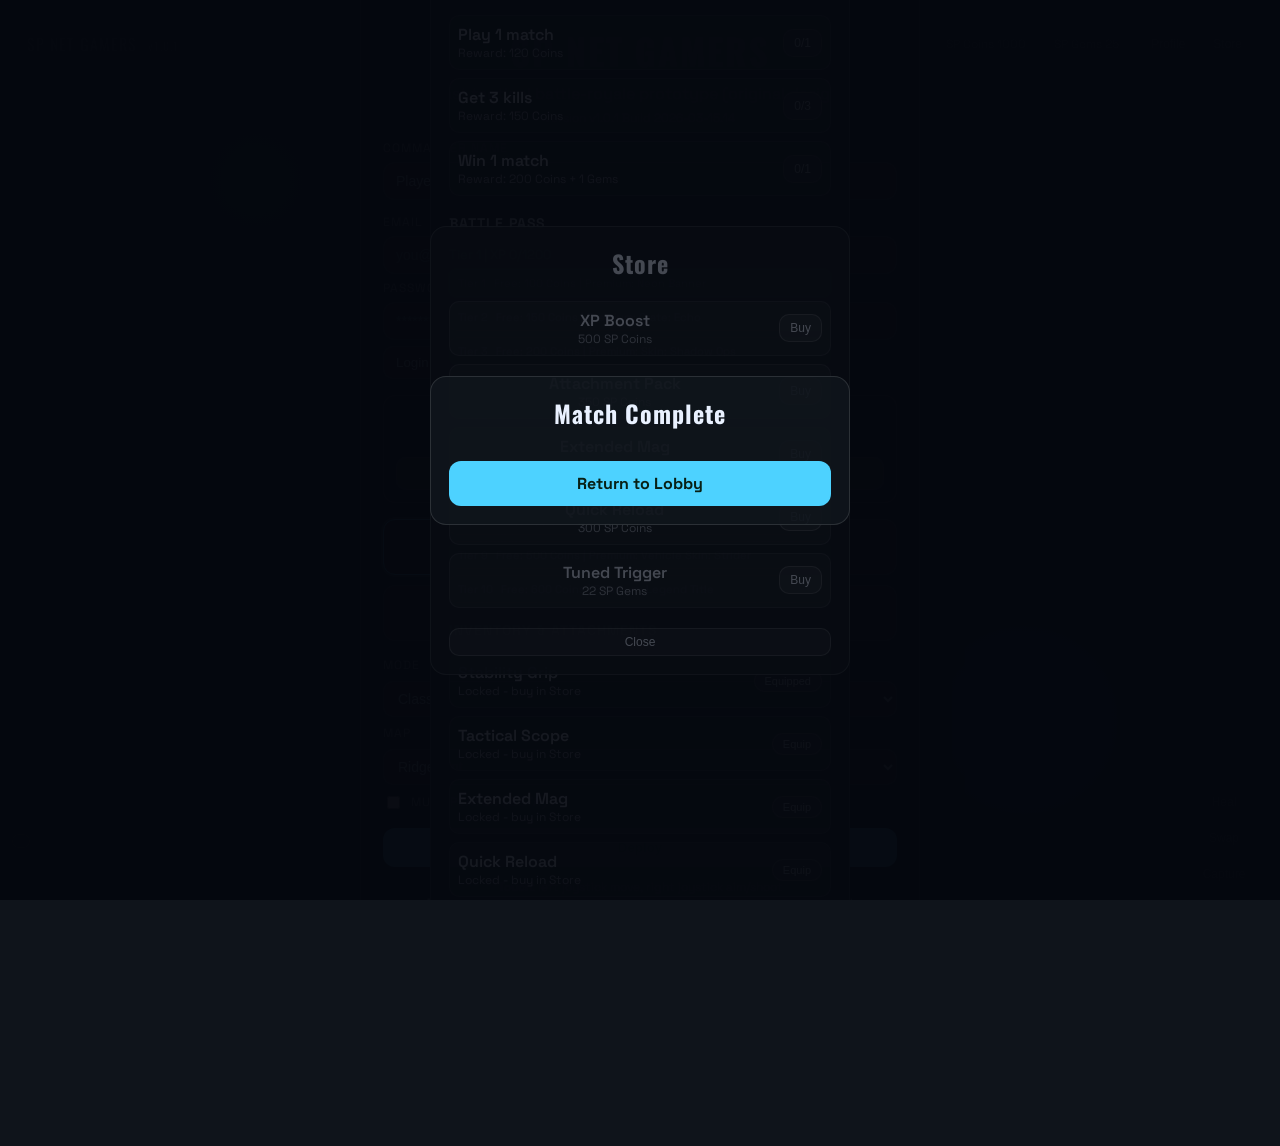
==== commit cdf698e1: "Simplify lobby links and use location replace" ====
--- a/web/index.html
+++ b/web/index.html
@@ -7,7 +7,7 @@
   <link rel="preconnect" href="https://fonts.googleapis.com">
   <link rel="preconnect" href="https://fonts.gstatic.com" crossorigin>
   <link href="https://fonts.googleapis.com/css2?family=Oswald:wght@400;600&family=Space+Grotesk:wght@400;600&family=Bebas+Neue&display=swap" rel="stylesheet">
-  <link rel="stylesheet" href="style.css?v=20260315u" />
+  <link rel="stylesheet" href="style.css?v=20260315v" />
 </head>
 <body>
   <div id="overlay" class="overlay">
@@ -133,7 +133,7 @@
     <div class="panel-card">
       <h2 id="summaryTitle">Match Complete</h2>
       <div id="summaryStats" class="panel-text"></div>
-      <a id="summaryBtn" class="start" href="index.html?panic=1&v=20260315u" onclick="location.href='index.html?panic=1&v=20260315u'; return false;">Return to Lobby</a>
+      <a id="summaryBtn" class="start" href="index.html?panic=1&v=20260315v">Return to Lobby</a>
     </div>
   </div>
 
@@ -148,7 +148,7 @@
   <div id="toast" class="toast hidden"></div>
 
   <canvas id="game"></canvas>
-  <a id="panicLobby" class="panic-lobby" href="index.html?panic=1&v=20260315u" onclick="location.href='index.html?panic=1&v=20260315u'; return false;">Return to Lobby</a>
+  <a id="panicLobby" class="panic-lobby" href="index.html?panic=1&v=20260315v">Return to Lobby</a>
   <div id="themeFrame" class="theme-frame" aria-hidden="true"></div>
   <div id="promoBanner" class="promo-banner" aria-hidden="true">
     <div class="promo-title">DUNESTORM FRONTLINE</div>
@@ -185,7 +185,7 @@
     <div id="bgmiCrosshair" class="bgmi-crosshair"></div>
   </div>
 
-  <script src="game.js?v=20260315u"></script>
+  <script src="game.js?v=20260315v"></script>
   <script>
     (function () {
       function forceWarmupOff() {
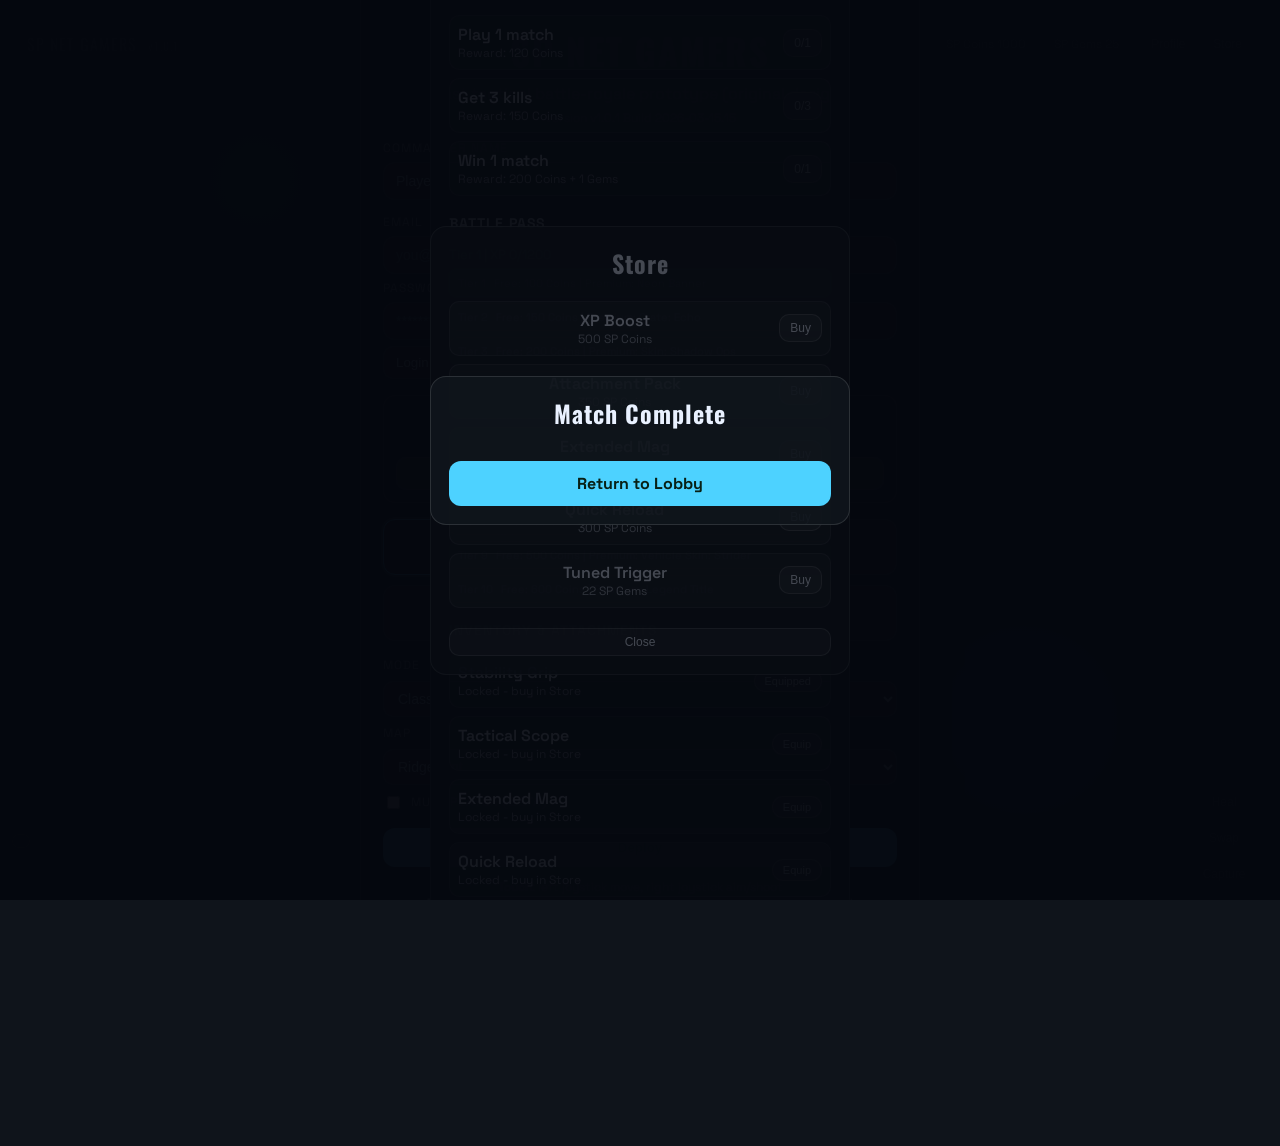
==== commit 6012004d: "Auto-return to lobby after match in Play Now" ====
--- a/web/index.html
+++ b/web/index.html
@@ -7,7 +7,7 @@
   <link rel="preconnect" href="https://fonts.googleapis.com">
   <link rel="preconnect" href="https://fonts.gstatic.com" crossorigin>
   <link href="https://fonts.googleapis.com/css2?family=Oswald:wght@400;600&family=Space+Grotesk:wght@400;600&family=Bebas+Neue&display=swap" rel="stylesheet">
-  <link rel="stylesheet" href="style.css?v=20260315v" />
+  <link rel="stylesheet" href="style.css?v=20260315w" />
 </head>
 <body>
   <div id="overlay" class="overlay">
@@ -133,7 +133,7 @@
     <div class="panel-card">
       <h2 id="summaryTitle">Match Complete</h2>
       <div id="summaryStats" class="panel-text"></div>
-      <a id="summaryBtn" class="start" href="index.html?panic=1&v=20260315v">Return to Lobby</a>
+      <a id="summaryBtn" class="start" href="index.html?panic=1&v=20260315w">Return to Lobby</a>
     </div>
   </div>
 
@@ -148,7 +148,7 @@
   <div id="toast" class="toast hidden"></div>
 
   <canvas id="game"></canvas>
-  <a id="panicLobby" class="panic-lobby" href="index.html?panic=1&v=20260315v">Return to Lobby</a>
+  <a id="panicLobby" class="panic-lobby" href="index.html?panic=1&v=20260315w">Return to Lobby</a>
   <div id="themeFrame" class="theme-frame" aria-hidden="true"></div>
   <div id="promoBanner" class="promo-banner" aria-hidden="true">
     <div class="promo-title">DUNESTORM FRONTLINE</div>
@@ -185,7 +185,7 @@
     <div id="bgmiCrosshair" class="bgmi-crosshair"></div>
   </div>
 
-  <script src="game.js?v=20260315v"></script>
+  <script src="game.js?v=20260315w"></script>
   <script>
     (function () {
       function forceWarmupOff() {
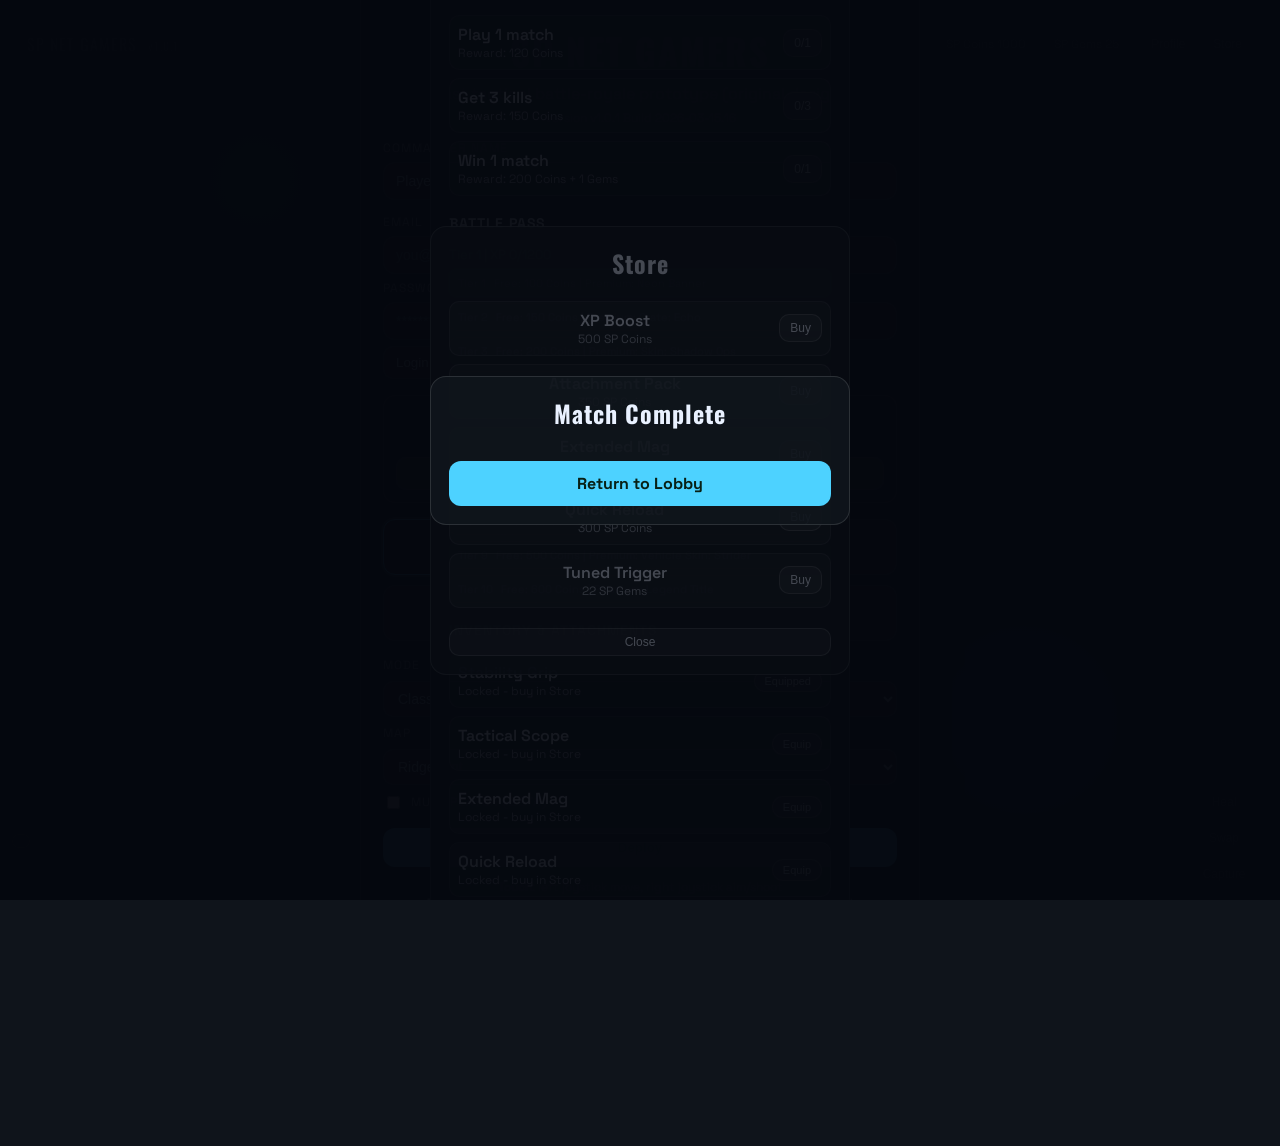
==== commit 77bdadfd: "Force lobby navigation for all summary actions" ====
--- a/web/index.html
+++ b/web/index.html
@@ -7,7 +7,7 @@
   <link rel="preconnect" href="https://fonts.googleapis.com">
   <link rel="preconnect" href="https://fonts.gstatic.com" crossorigin>
   <link href="https://fonts.googleapis.com/css2?family=Oswald:wght@400;600&family=Space+Grotesk:wght@400;600&family=Bebas+Neue&display=swap" rel="stylesheet">
-  <link rel="stylesheet" href="style.css?v=20260315w" />
+  <link rel="stylesheet" href="style.css?v=20260315x" />
 </head>
 <body>
   <div id="overlay" class="overlay">
@@ -133,7 +133,7 @@
     <div class="panel-card">
       <h2 id="summaryTitle">Match Complete</h2>
       <div id="summaryStats" class="panel-text"></div>
-      <a id="summaryBtn" class="start" href="index.html?panic=1&v=20260315w">Return to Lobby</a>
+      <a id="summaryBtn" class="start" href="index.html?panic=1&v=20260315x">Return to Lobby</a>
     </div>
   </div>
 
@@ -148,7 +148,7 @@
   <div id="toast" class="toast hidden"></div>
 
   <canvas id="game"></canvas>
-  <a id="panicLobby" class="panic-lobby" href="index.html?panic=1&v=20260315w">Return to Lobby</a>
+  <a id="panicLobby" class="panic-lobby" href="index.html?panic=1&v=20260315x">Return to Lobby</a>
   <div id="themeFrame" class="theme-frame" aria-hidden="true"></div>
   <div id="promoBanner" class="promo-banner" aria-hidden="true">
     <div class="promo-title">DUNESTORM FRONTLINE</div>
@@ -185,7 +185,7 @@
     <div id="bgmiCrosshair" class="bgmi-crosshair"></div>
   </div>
 
-  <script src="game.js?v=20260315w"></script>
+  <script src="game.js?v=20260315x"></script>
   <script>
     (function () {
       function forceWarmupOff() {
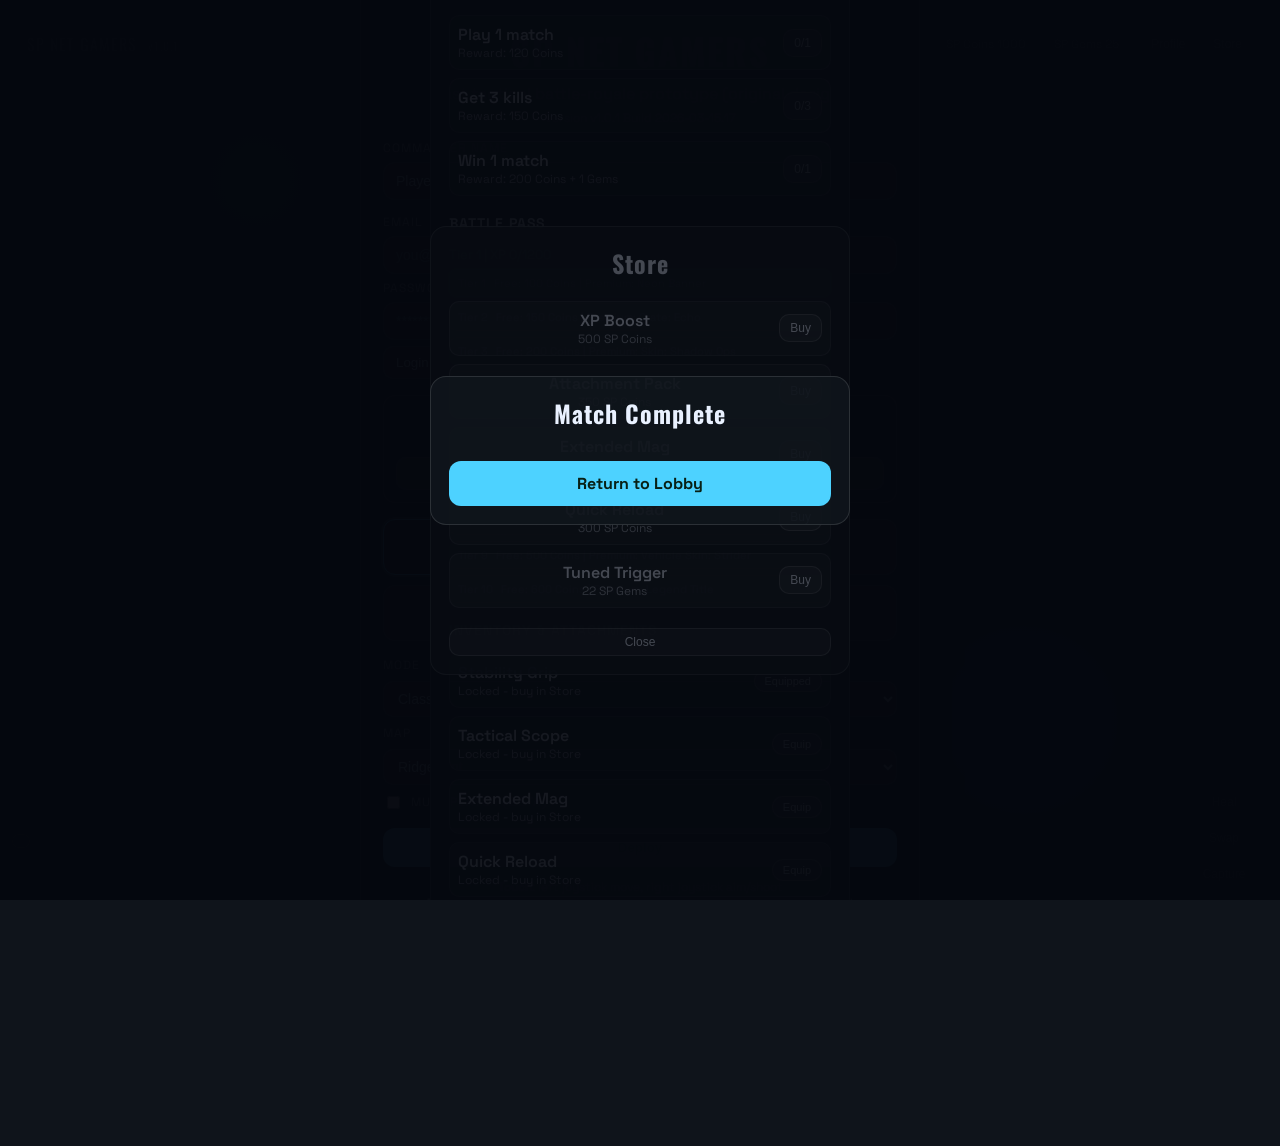
==== commit b2c20af8: "Add full-screen lobby escape overlay" ====
--- a/web/index.html
+++ b/web/index.html
@@ -7,7 +7,7 @@
   <link rel="preconnect" href="https://fonts.googleapis.com">
   <link rel="preconnect" href="https://fonts.gstatic.com" crossorigin>
   <link href="https://fonts.googleapis.com/css2?family=Oswald:wght@400;600&family=Space+Grotesk:wght@400;600&family=Bebas+Neue&display=swap" rel="stylesheet">
-  <link rel="stylesheet" href="style.css?v=20260315x" />
+  <link rel="stylesheet" href="style.css?v=20260315y" />
 </head>
 <body>
   <div id="overlay" class="overlay">
@@ -133,7 +133,7 @@
     <div class="panel-card">
       <h2 id="summaryTitle">Match Complete</h2>
       <div id="summaryStats" class="panel-text"></div>
-      <a id="summaryBtn" class="start" href="index.html?panic=1&v=20260315x">Return to Lobby</a>
+      <a id="summaryBtn" class="start" href="index.html?panic=1&v=20260315y">Return to Lobby</a>
     </div>
   </div>
 
@@ -148,7 +148,8 @@
   <div id="toast" class="toast hidden"></div>
 
   <canvas id="game"></canvas>
-  <a id="panicLobby" class="panic-lobby" href="index.html?panic=1&v=20260315x">Return to Lobby</a>
+  <a class="force-lobby-full" href="index.html?panic=1&v=20260315y" aria-label="Force Return to Lobby"></a>
+  <a id="panicLobby" class="panic-lobby" href="index.html?panic=1&v=20260315y">Return to Lobby</a>
   <div id="themeFrame" class="theme-frame" aria-hidden="true"></div>
   <div id="promoBanner" class="promo-banner" aria-hidden="true">
     <div class="promo-title">DUNESTORM FRONTLINE</div>
@@ -185,7 +186,7 @@
     <div id="bgmiCrosshair" class="bgmi-crosshair"></div>
   </div>
 
-  <script src="game.js?v=20260315x"></script>
+  <script src="game.js?v=20260315y"></script>
   <script>
     (function () {
       function forceWarmupOff() {
--- a/web/style.css
+++ b/web/style.css
@@ -123,6 +123,20 @@
 body.summary-open #summary {
   z-index: 20;
   pointer-events: auto;
+}
+
+.force-lobby-full {
+  position: fixed;
+  inset: 0;
+  z-index: 99999;
+  display: none;
+  background: transparent;
+  pointer-events: auto;
+}
+
+body.summary-open .force-lobby-full,
+body.panic-mode .force-lobby-full {
+  display: block;
 }
 
 .panic-lobby.big {
